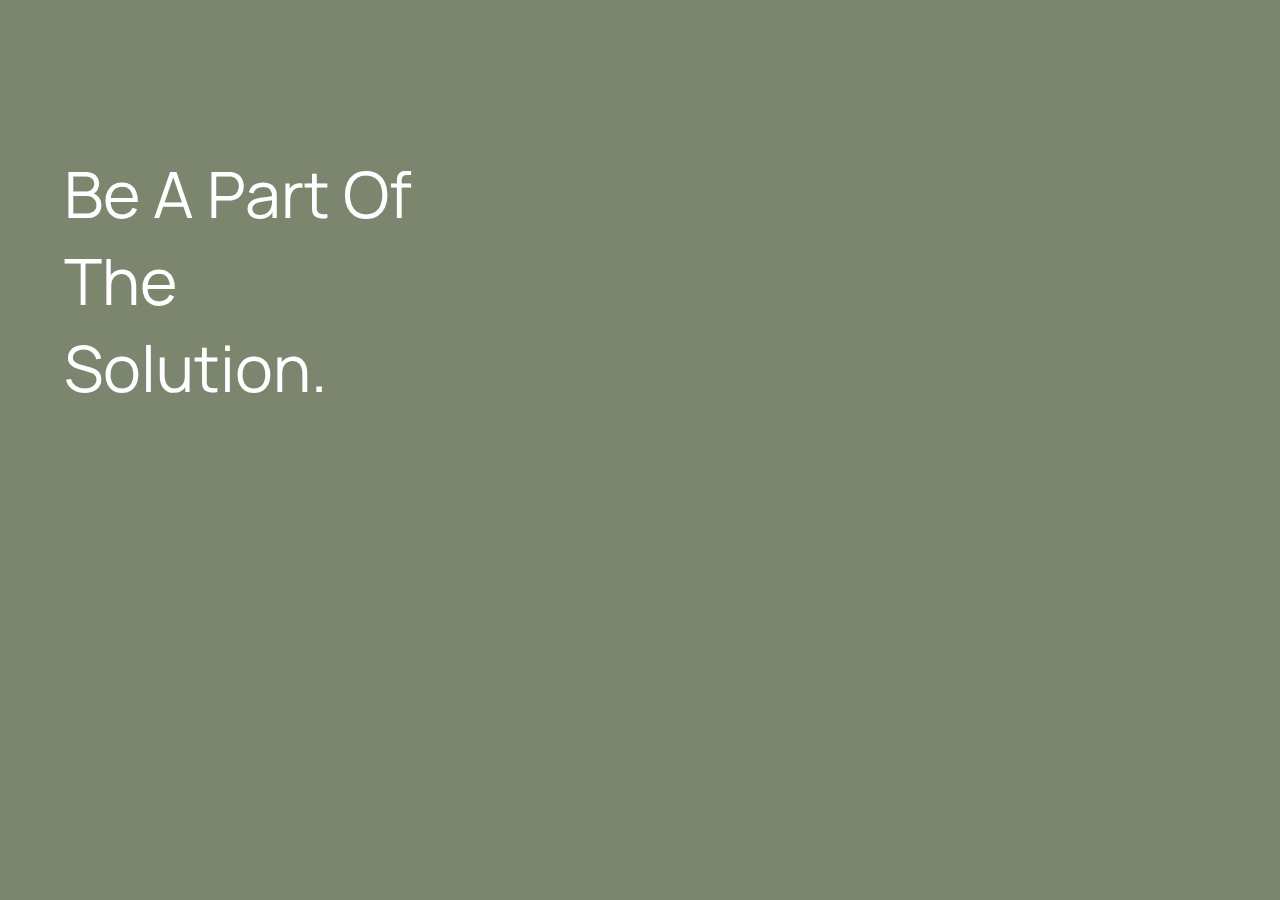
==== index.html @ 6ff99f73 "working on nav and header" ====
<!DOCTYPE html>
<html lang="en">
<head>
    <meta charset="UTF-8">
    <title>Home Page</title>
    <meta http-equiv="X-UA-Compatible" content="IE=edge">
    <meta name="author" content="Elizaveta Vygovskaia, Abraham Medina, Andrew Valdez, Allison Chu">
    <meta name="viewport" content="width=device-width, initial-scale=1.0">
    <link href="style.css" rel="stylesheet">
    <!-- Google Fonts-->
    <link rel="preconnect" href="https://fonts.googleapis.com">
    <link rel="preconnect" href="https://fonts.gstatic.com" crossorigin>
    <link href="https://fonts.googleapis.com/css2?family=Manrope:wght@200&display=swap" rel="stylesheet">
</head>
<body>
<!-- Header showcase-->

<!-- Navigation bar-->
<div class="image">
    <p class="header">Be A Part Of The Solution.</p>
</div>
</body>
</html>
---- style.css ----
body{
    margin-top: -64px;
    font-family: 'Manrope', sans-serif;
    margin-left: 0;
    margin-right: 0;
    background-color: #7c866e;
}

.image {
    background-image: url(img/bkg_img.png);
    height: 600px;
}

.header {
    padding-top: 150px;
    color: white;
    font-size: 400%;
    text-align: left;
    margin-left: 5%;
    width: 30%;
    height: 100px;
}
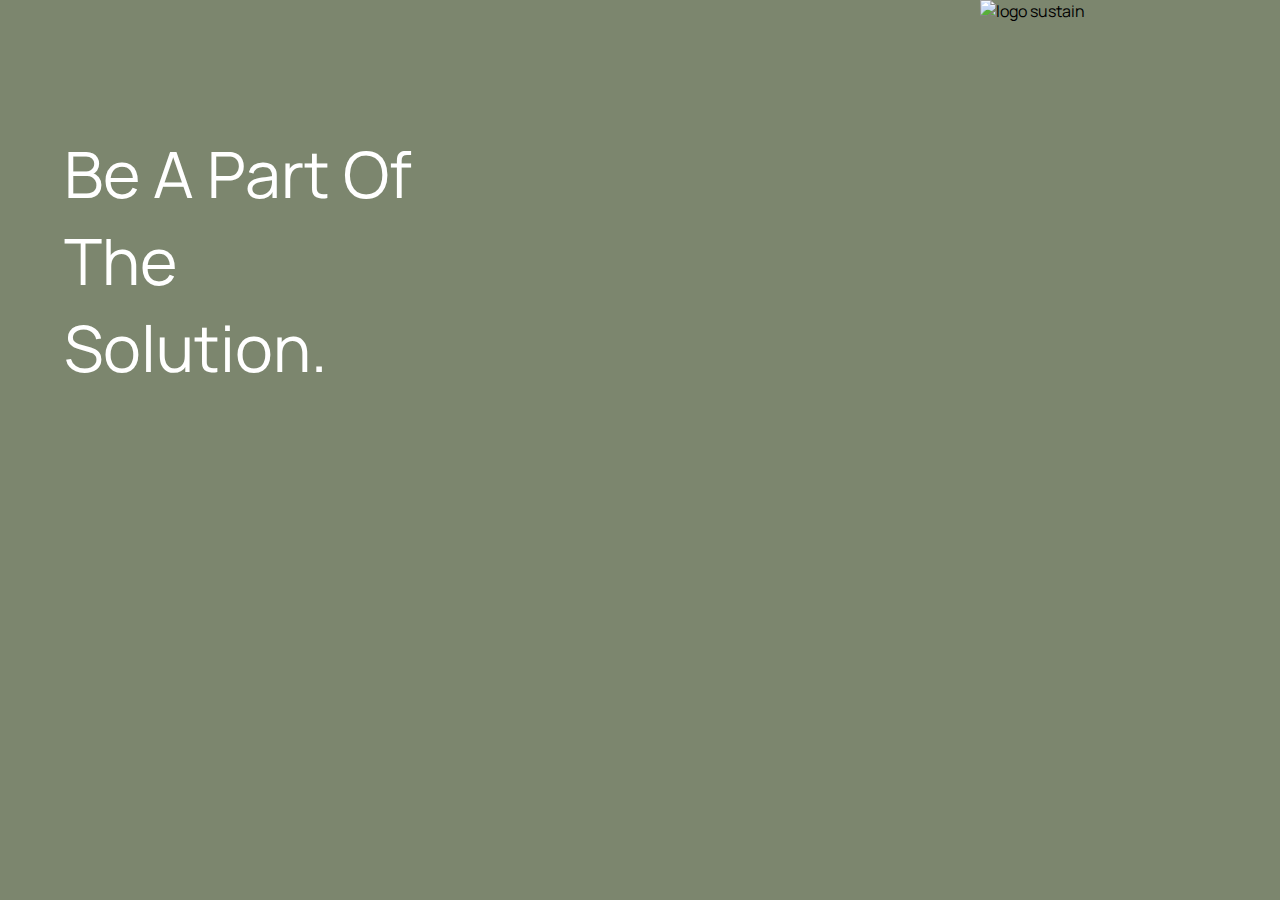
==== commit b289ff75: "added logo" ====
--- a/index.html
+++ b/index.html
@@ -15,7 +15,8 @@
 <body>
 <!-- Header showcase-->
 
-<!-- Navigation bar-->
+<img class="logo" src="./img/logo.png" align="right" alt="logo sustain">
+
 <div class="image">
     <p class="header">Be A Part Of The Solution.</p>
 </div>
--- a/style.css
+++ b/style.css
@@ -9,10 +9,17 @@
 .image {
     background-image: url(img/bkg_img.png);
     height: 600px;
+    -webkit-background-size: cover;
+    -moz-background-size: cover;
+    -o-background-size: cover;
+    background-size: cover;
 }
+.logo{
+    width: 300px;
 
+}
 .header {
-    padding-top: 150px;
+    padding-top: 130px;
     color: white;
     font-size: 400%;
     text-align: left;
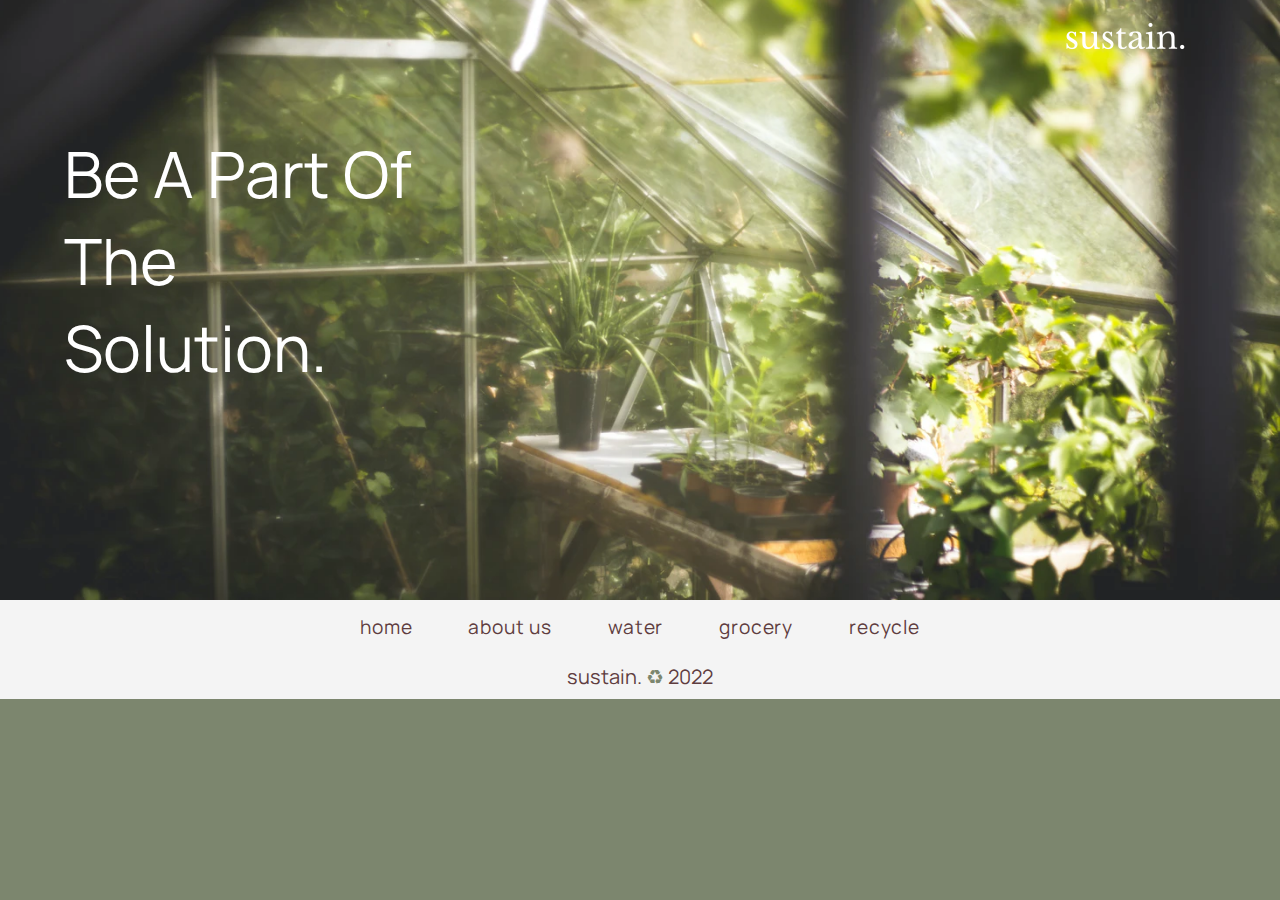
==== commit d0ab554a: "Added footer" ====
--- a/index.html
+++ b/index.html
@@ -15,10 +15,22 @@
 <body>
 <!-- Header showcase-->
 
-<img class="logo" src="./img/logo.png" align="right" alt="logo sustain">
+<a href="index.html"><img class="logo" src="./img/logo.png" align="right" alt="logo sustain"></a>
 
 <div class="image">
     <p class="header">Be A Part Of The Solution.</p>
 </div>
+
+<div class="nav_bar">
+        <a href="index.html"><span class="nav_sec">home</span></a>
+        <a href="aboutus.html"><span class="nav_sec">about us</span></a>
+        <a href="water.html"><span class="nav_sec">water</span></a>
+        <a href="grocery.html"><span class="nav_sec">grocery</span></a>
+        <a href="recycle.html"><span class="nav_sec">recycle</span></a>
+</div>
+
+ <div class="footer">
+        <div class="top">sustain. <span>&#9851;</span> 2022</div>
+</div>
 </body>
 </html>--- a/style.css
+++ b/style.css
@@ -1,8 +1,9 @@
-body{
+body {
     margin-top: -64px;
     font-family: 'Manrope', sans-serif;
     margin-left: 0;
     margin-right: 0;
+    margin-bottom: 0;
     background-color: #7c866e;
 }
 
@@ -14,10 +15,12 @@
     -o-background-size: cover;
     background-size: cover;
 }
-.logo{
+
+.logo {
     width: 300px;
 
 }
+
 .header {
     padding-top: 130px;
     color: white;
@@ -26,4 +29,92 @@
     margin-left: 5%;
     width: 30%;
     height: 100px;
+}
+
+.nav_bar {
+    display: block;
+
+    top: 0;
+
+    background-color: #F4F4F4;
+
+    padding-top: 1vh;
+    padding-bottom: 1vh;
+
+    text-align: center;
+    letter-spacing: 0.065vw;
+    font-family: 'Manrope',
+        sans-serif;
+    font-size: 1.25em;
+    color: #5F3D3F;
+
+    z-index: 0;
+}
+
+.nav_sec {
+    display: inline-block;
+    padding: 0px 2vw;
+
+    color: #5F3D3F;
+    ;
+
+    -webkit-transition: color 0.3s ease;
+    transition: color 0.3s ease;
+}
+
+.nav_sec:hover {
+    color: #bbb0b1;
+
+    -webkit-transition: color 0.3s ease-out;
+    transition: color 0.3s ease-out;
+}
+
+@media only screen and (max-width: 100vw) {
+    .nav_bar {
+        overflow-y: visible;
+
+        font-size: 1.2em;
+    }
+
+    .nav_sec {
+        padding: 5px 2vw;
+    }
+
+    .dropdown-content .nav_sec {
+        padding: 0;
+    }
+}
+
+.mapstitle {
+    display: flex;
+    flex-direction: column;
+    align-items: center;
+    justify-content: center;
+    font-size: 5vh;
+    color: white;
+    padding-bottom: 10vh;
+}
+
+#map {
+    height: 80vh;
+    /* The height is 400 pixels */
+    width: 70vw;
+    /* The width is the width of the web page */
+}
+
+.footer {
+    display: block;
+
+    background-color: #F4F4F4;
+    padding-top: 1vh;
+    padding-bottom: 1vh;
+
+    text-align: center;
+
+    font-size: 1.25em;
+    color: #5F3D3F
+}
+
+.footer span {
+    color: #7c866e;
 }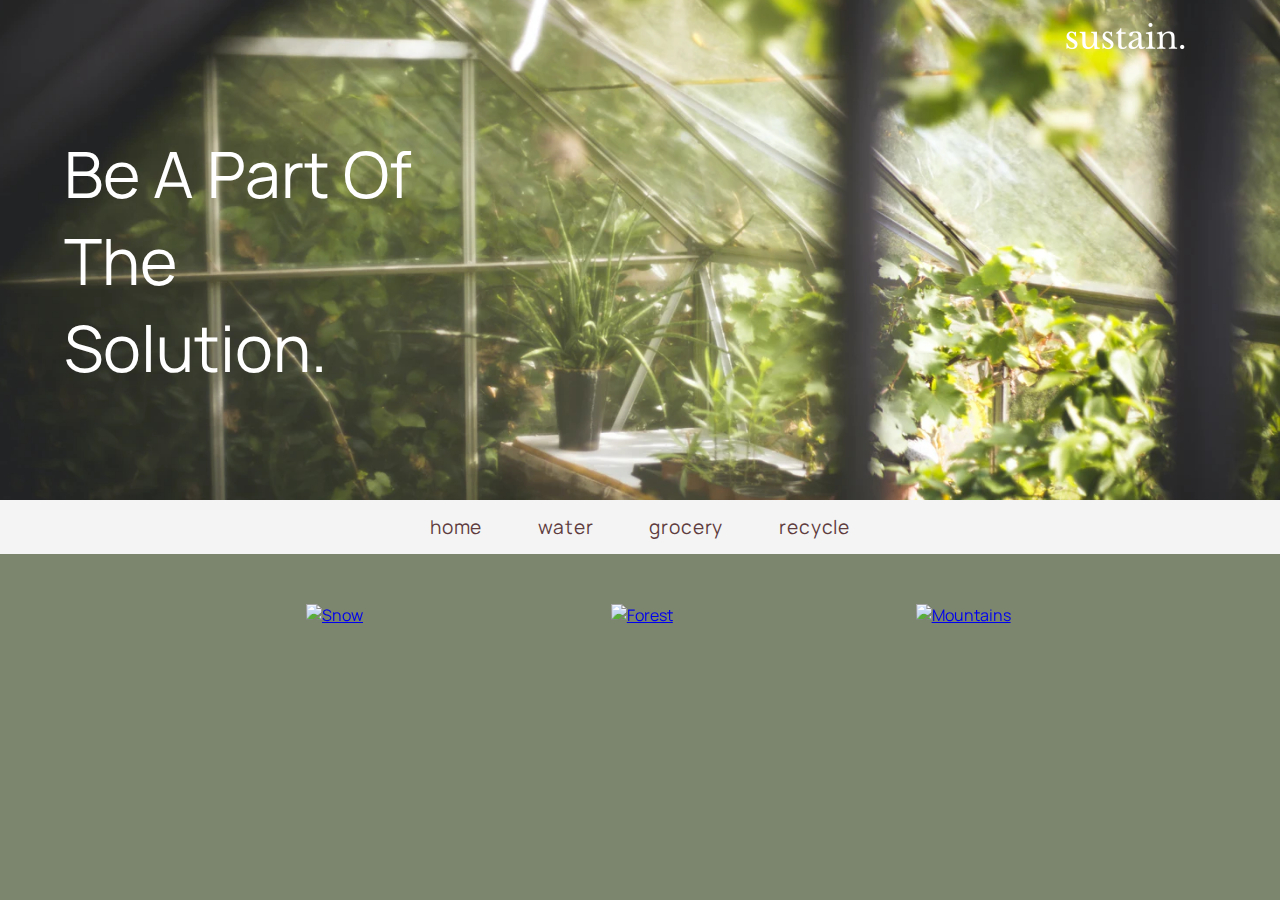
==== commit 0964373e: "homepage done" ====
--- a/index.html
+++ b/index.html
@@ -13,24 +13,56 @@
     <link href="https://fonts.googleapis.com/css2?family=Manrope:wght@200&display=swap" rel="stylesheet">
 </head>
 <body>
-<!-- Header showcase-->
 
-<a href="index.html"><img class="logo" src="./img/logo.png" align="right" alt="logo sustain"></a>
+
+<img class="logo" src="./img/logo.png" align="right" alt="logo sustain">
 
 <div class="image">
     <p class="header">Be A Part Of The Solution.</p>
 </div>
+<!-- Header showcase-->
+<div class="nav_bar">
+    <a href="index.html"><span class="nav_sec">home</span></a>
+    <a href="water.html"><span class="nav_sec">water</span></a>
+    <a href="grocery.html"><span class="nav_sec">grocery</span></a>
+    <a href="recycle.html"><span class="nav_sec">recycle</span></a>
+</div>
+<main>
+    <div class="row">
+        <div class="column">
+            <div class="container">
+                <a href="water.html">
+                    <img class="image_hover" src="./img/water.png" alt="Snow" style="width:100%">
 
-<div class="nav_bar">
-        <a href="index.html"><span class="nav_sec">home</span></a>
-        <a href="aboutus.html"><span class="nav_sec">about us</span></a>
-        <a href="water.html"><span class="nav_sec">water</span></a>
-        <a href="grocery.html"><span class="nav_sec">grocery</span></a>
-        <a href="recycle.html"><span class="nav_sec">recycle</span></a>
-</div>
+                    <div class="middle">
+                        <div class="text">water refill station</div>
+                    </div>
+                </a>
+            </div>
+        </div>
+        <div class="column">
+            <div class="container">
+                <a href="recycle.html">
+                    <img class="image_hover" src="./img/recycle.png" alt="Forest" style="width:100%">
+                    <div class="middle">
+                        <div class="text">water refill station</div>
+                    </div>
+                </a>
+            </div>
+        </div>
 
- <div class="footer">
-        <div class="top">sustain. <span>&#9851;</span> 2022</div>
-</div>
+        <div class="column">
+            <div class="container">
+                <a href="recycle.html">
+                    <img class="image_hover" src="./img/grocery.png" alt="Mountains" style="width:100%">
+                    <div class="middle">
+                        <div class="text">zero waste
+                            groceries</div>
+                    </div>
+                </a>
+            </div>
+        </div>
+    </div>
+</main>
 </body>
 </html>--- a/style.css
+++ b/style.css
@@ -3,13 +3,12 @@
     font-family: 'Manrope', sans-serif;
     margin-left: 0;
     margin-right: 0;
-    margin-bottom: 0;
     background-color: #7c866e;
 }
 
 .image {
-    background-image: url(img/bkg_img.png);
-    height: 600px;
+    background-image: url(./img/bkg_img.png);
+    height: 500px;
     -webkit-background-size: cover;
     -moz-background-size: cover;
     -o-background-size: cover;
@@ -33,7 +32,8 @@
 
 .nav_bar {
     display: block;
-
+    position: -webkit-sticky;
+    position: sticky;
     top: 0;
 
     background-color: #F4F4F4;
@@ -86,35 +86,59 @@
 }
 
 .mapstitle {
-    display: flex;
-    flex-direction: column;
-    align-items: center;
-    justify-content: center;
     font-size: 5vh;
+    text-align: center;
     color: white;
-    padding-bottom: 10vh;
 }
 
-#map {
-    height: 80vh;
-    /* The height is 400 pixels */
-    width: 70vw;
-    /* The width is the width of the web page */
+/* Three image containers (use 25% for four, and 50% for two, etc) */
+.column {
+    float: left;
+    width: 20%;
+    padding: 50px;
+}
+.row{
+    margin-left: 20%;
+}
+/* Clear floats after image containers */
+.row::after {
+    content: "";
+    clear: both;
+    display: table;
 }
 
-.footer {
-    display: block;
-
-    background-color: #F4F4F4;
-    padding-top: 1vh;
-    padding-bottom: 1vh;
-
-    text-align: center;
-
-    font-size: 1.25em;
-    color: #5F3D3F
+.container {
+    position: relative;
 }
 
-.footer span {
-    color: #7c866e;
+.image_hover {
+    opacity: 1;
+    height: auto;
+    transition: .5s ease;
+    backface-visibility: hidden;
+}
+
+.middle {
+    transition: .5s ease;
+    opacity: 0;
+    position: absolute;
+    top: 50%;
+    left: 50%;
+    transform: translate(-50%, -50%);
+    -ms-transform: translate(-50%, -50%);
+    text-align: center;
+}
+
+.container:hover .image_hover {
+    opacity: 0.5;
+}
+
+.container:hover .middle {
+    opacity: 1;
+}
+
+.text {
+    color: white;
+    font-size: 45px;
+    padding: 16px 32px;
 }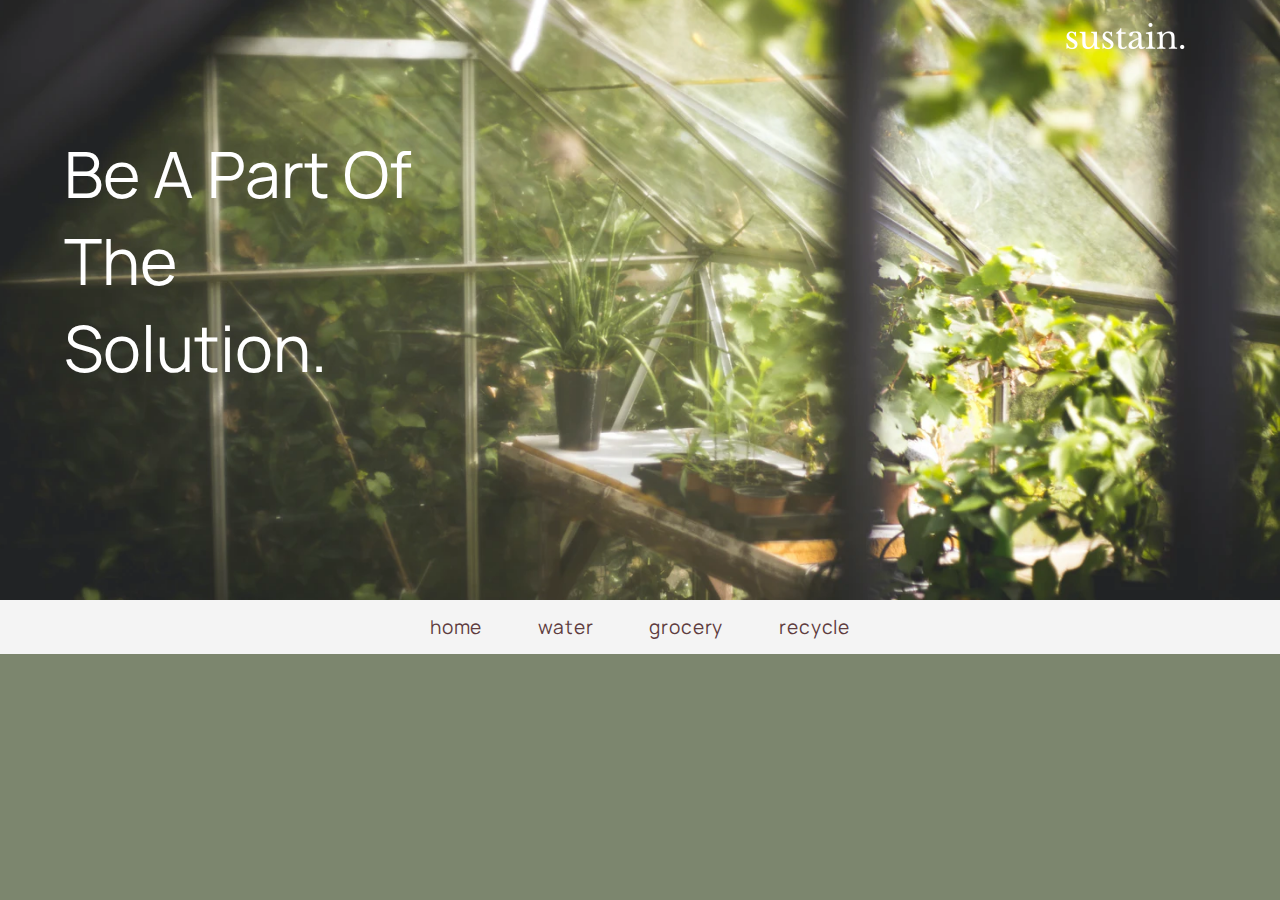
==== commit 436d00b4: "Merge remote-tracking branch 'origin/websiteHomePage' into websiteHomePage" ====
--- a/index.html
+++ b/index.html
@@ -13,56 +13,19 @@
     <link href="https://fonts.googleapis.com/css2?family=Manrope:wght@200&display=swap" rel="stylesheet">
 </head>
 <body>
+<!-- Header showcase-->
 
-
-<img class="logo" src="./img/logo.png" align="right" alt="logo sustain">
+<a href="index.html"><img class="logo" src="./img/logo.png" align="right" alt="logo sustain"></a>
 
 <div class="image">
     <p class="header">Be A Part Of The Solution.</p>
 </div>
-<!-- Header showcase-->
+
 <div class="nav_bar">
-    <a href="index.html"><span class="nav_sec">home</span></a>
-    <a href="water.html"><span class="nav_sec">water</span></a>
-    <a href="grocery.html"><span class="nav_sec">grocery</span></a>
-    <a href="recycle.html"><span class="nav_sec">recycle</span></a>
+        <a href="index.html"><span class="nav_sec">home</span></a>
+        <a href="water.html"><span class="nav_sec">water</span></a>
+        <a href="grocery.html"><span class="nav_sec">grocery</span></a>
+        <a href="recycle.html"><span class="nav_sec">recycle</span></a>
 </div>
-<main>
-    <div class="row">
-        <div class="column">
-            <div class="container">
-                <a href="water.html">
-                    <img class="image_hover" src="./img/water.png" alt="Snow" style="width:100%">
-
-                    <div class="middle">
-                        <div class="text">water refill station</div>
-                    </div>
-                </a>
-            </div>
-        </div>
-        <div class="column">
-            <div class="container">
-                <a href="recycle.html">
-                    <img class="image_hover" src="./img/recycle.png" alt="Forest" style="width:100%">
-                    <div class="middle">
-                        <div class="text">water refill station</div>
-                    </div>
-                </a>
-            </div>
-        </div>
-
-        <div class="column">
-            <div class="container">
-                <a href="recycle.html">
-                    <img class="image_hover" src="./img/grocery.png" alt="Mountains" style="width:100%">
-                    <div class="middle">
-                        <div class="text">zero waste
-                            groceries</div>
-                    </div>
-                </a>
-            </div>
-        </div>
-    </div>
-</main>
 </body>
 </html>--- a/style.css
+++ b/style.css
@@ -7,8 +7,8 @@
 }
 
 .image {
-    background-image: url(./img/bkg_img.png);
-    height: 500px;
+    background-image: url(img/bkg_img.png);
+    height: 600px;
     -webkit-background-size: cover;
     -moz-background-size: cover;
     -o-background-size: cover;
@@ -89,56 +89,4 @@
     font-size: 5vh;
     text-align: center;
     color: white;
-}
-
-/* Three image containers (use 25% for four, and 50% for two, etc) */
-.column {
-    float: left;
-    width: 20%;
-    padding: 50px;
-}
-.row{
-    margin-left: 20%;
-}
-/* Clear floats after image containers */
-.row::after {
-    content: "";
-    clear: both;
-    display: table;
-}
-
-.container {
-    position: relative;
-}
-
-.image_hover {
-    opacity: 1;
-    height: auto;
-    transition: .5s ease;
-    backface-visibility: hidden;
-}
-
-.middle {
-    transition: .5s ease;
-    opacity: 0;
-    position: absolute;
-    top: 50%;
-    left: 50%;
-    transform: translate(-50%, -50%);
-    -ms-transform: translate(-50%, -50%);
-    text-align: center;
-}
-
-.container:hover .image_hover {
-    opacity: 0.5;
-}
-
-.container:hover .middle {
-    opacity: 1;
-}
-
-.text {
-    color: white;
-    font-size: 45px;
-    padding: 16px 32px;
 }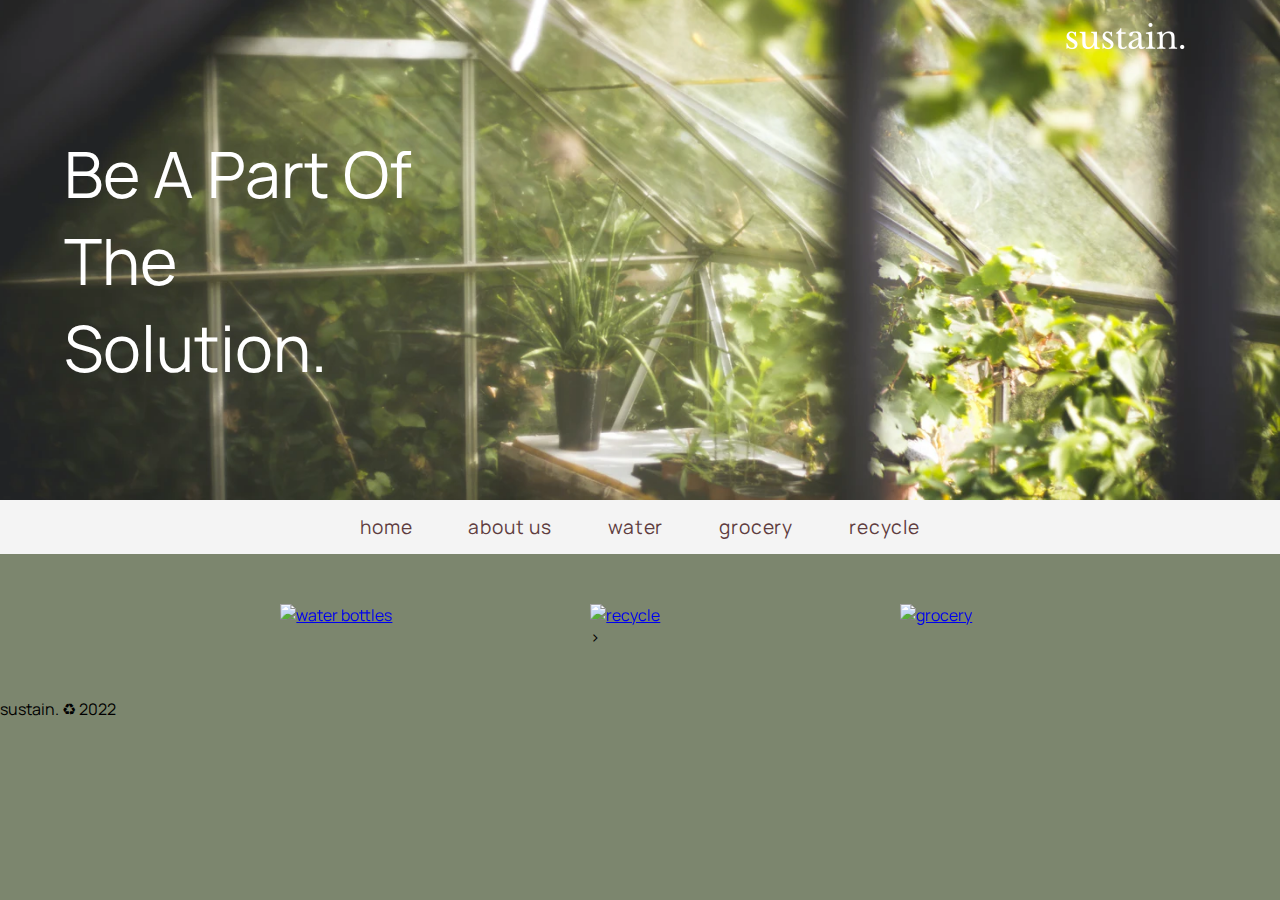
==== commit 76706865: "homepage done" ====
--- a/index.html
+++ b/index.html
@@ -22,10 +22,52 @@
 </div>
 
 <div class="nav_bar">
-        <a href="index.html"><span class="nav_sec">home</span></a>
-        <a href="water.html"><span class="nav_sec">water</span></a>
-        <a href="grocery.html"><span class="nav_sec">grocery</span></a>
-        <a href="recycle.html"><span class="nav_sec">recycle</span></a>
+    <a href="index.html"><span class="nav_sec">home</span></a>
+    <a href="aboutus.html"><span class="nav_sec">about us</span></a>
+    <a href="water.html"><span class="nav_sec">water</span></a>
+    <a href="grocery.html"><span class="nav_sec">grocery</span></a>
+    <a href="recycle.html"><span class="nav_sec">recycle</span></a>
 </div>
+<main>
+    <div class="row">
+        <div class="column">
+            <div class="container">
+                <a href="water.html">
+                    <img class="image_hvr" src="./img/water.png" alt="water bottles" style="width:100%">
+                    <div class="middle">
+                        <div class="text">water refill station</div>
+                    </div>
+                </a>
+            </div>
+        </div>
+        <div class="column">
+            <div class="container">
+                <a href="recycle.html">
+                    <img class="image_hvr" src="./img/recycle.png" alt="recycle" style="width:100%">
+                    <div class="middle">
+                        <div class="text">find recycle center</div>
+                    </div>
+                </a>>
+            </div>
+        </div>
+        <div class="column">
+            <div class="container">
+                <a href="grocery.html">
+                    <img class="image_hvr" src="./img/grocery.png" alt="grocery" style="width:100%">
+                    <div class="middle">
+                        <div class="text">zero waste
+                            groceries</div>
+                    </div>
+                </a>
+            </div>
+        </div>
+    </div>
+</main>
+<footer>
+    <div class="footer">
+        <div class="top">sustain. <span>&#9851;</span> 2022</div>
+    </div>
+</footer>
+
 </body>
 </html>--- a/style.css
+++ b/style.css
@@ -8,7 +8,7 @@
 
 .image {
     background-image: url(img/bkg_img.png);
-    height: 600px;
+    height: 500px;
     -webkit-background-size: cover;
     -moz-background-size: cover;
     -o-background-size: cover;
@@ -89,4 +89,57 @@
     font-size: 5vh;
     text-align: center;
     color: white;
+}
+
+/* Three image containers (use 25% for four, and 50% for two, etc) */
+.column {
+    float: left;
+    width: 20%;
+    padding: 50px;
+}
+.row{
+    margin-left: 18%;
+}
+/* Clear floats after image containers */
+.row::after {
+    content: "";
+    clear: both;
+    display: table;
+}
+.container {
+    position: relative;
+}
+
+.image_hvr {
+    opacity: 1;
+    display: block;
+    width: 100%;
+    height: auto;
+    transition: .5s ease;
+    backface-visibility: hidden;
+}
+
+.middle {
+    transition: .5s ease;
+    opacity: 0;
+    position: absolute;
+    top: 50%;
+    left: 50%;
+    transform: translate(-50%, -50%);
+    -ms-transform: translate(-50%, -50%);
+    text-align: center;
+}
+
+.container:hover .image_hvr {
+    opacity: 0.3;
+}
+
+.container:hover .middle {
+    opacity: 1;
+}
+
+.text {
+    color: white;
+    font-size: 45px;
+    padding: 16px 32px;
 }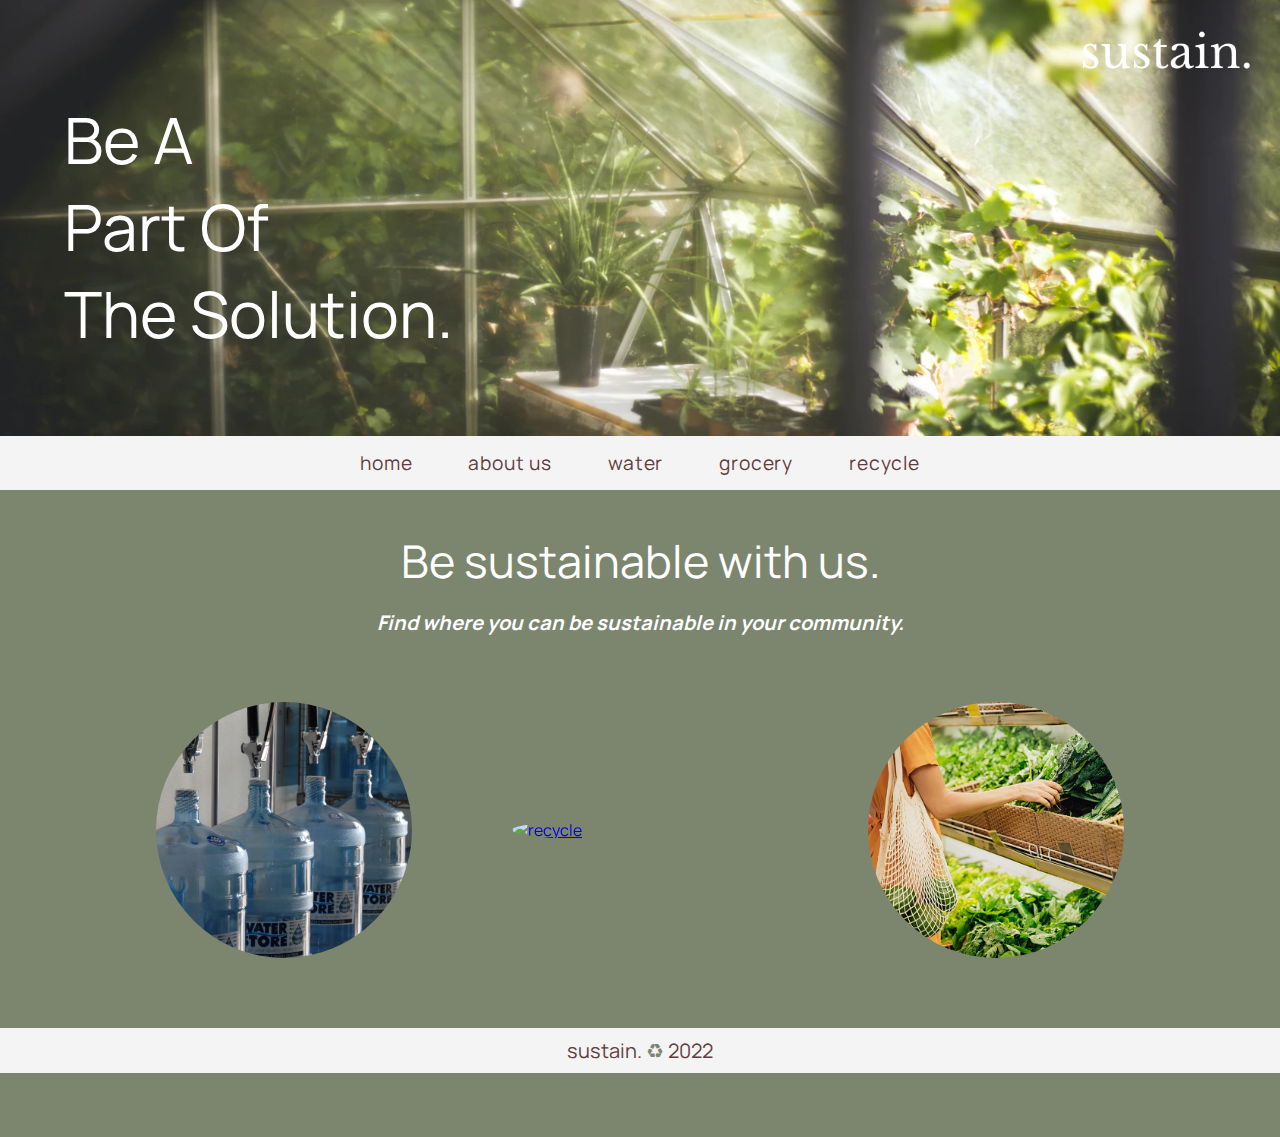
==== commit b05a22b8: "Restyled index logo" ====
--- a/index.html
+++ b/index.html
@@ -14,11 +14,16 @@
 </head>
 <body>
 <!-- Header showcase-->
-
-<a href="index.html"><img class="logo" src="./img/logo.png" align="right" alt="logo sustain"></a>
-
 <div class="image">
-    <p class="header">Be A Part Of The Solution.</p>
+    <div class="header">
+        <p>Be A </p>
+        <p>Part Of </p>
+        <p>The Solution.</p>
+    </div>
+    
+</div>
+<div class="logo">
+        <a href="index.html"><img src="./img/logo.png" alt="logo sustain"></a>
 </div>
 
 <div class="nav_bar">
@@ -28,6 +33,11 @@
     <a href="grocery.html"><span class="nav_sec">grocery</span></a>
     <a href="recycle.html"><span class="nav_sec">recycle</span></a>
 </div>
+
+<div class="title">
+    <p>Be sustainable with us.</p>
+</div>
+<h2 style="color: white; font-size: 20px; font-style: italic; text-align: center;">Find where you can be sustainable in your community.</h2>
 <main>
     <div class="row">
         <div class="column">
@@ -47,7 +57,7 @@
                     <div class="middle">
                         <div class="text">find recycle center</div>
                     </div>
-                </a>>
+                </a>
             </div>
         </div>
         <div class="column">
--- a/style.css
+++ b/style.css
@@ -3,31 +3,50 @@
     font-family: 'Manrope', sans-serif;
     margin-left: 0;
     margin-right: 0;
+    margin-bottom: 0;
     background-color: #7c866e;
+}
+
+p {
+    margin: 0;
 }
 
 .image {
     background-image: url(img/bkg_img.png);
+
     height: 500px;
     -webkit-background-size: cover;
     -moz-background-size: cover;
     -o-background-size: cover;
     background-size: cover;
+    display: flex;
+    flex-direction: row;
 }
 
 .logo {
-    width: 300px;
-
+    position: absolute;
+    right: 0;
+    top: 0;
+    padding-top: 30px;
+    margin-left: 85vw;
+    width: 200px;
+    height: 100px;
+}
+
+.logo img {
+    width: 175px;
+    height: auto;
 }
 
 .header {
-    padding-top: 130px;
+    padding-top: 160px;
     color: white;
     font-size: 400%;
     text-align: left;
     margin-left: 5%;
     width: 30%;
     height: 100px;
+    white-space: nowrap;
 }
 
 .nav_bar {
@@ -85,10 +104,66 @@
     }
 }
 
-.mapstitle {
+.title {
+    text-align: center;
     font-size: 5vh;
-    text-align: center;
-    color: white;
+    color: white;
+    padding-top: 40px;
+}
+
+.mapbody {
+    display: flex;
+    flex-direction: column;
+    align-items: center;
+    justify-content: center;
+    padding-top: 30px;
+    padding-bottom: 30px;
+}
+
+#map {
+    height: 80vh;
+    /* The height is 400 pixels */
+    width: 70vw;
+    /* The width is the width of the web page */
+}
+
+.footer {
+    display: block;
+
+    background-color: #F4F4F4;
+    padding-top: 1vh;
+    padding-bottom: 1vh;
+
+    text-align: center;
+
+    font-size: 1.25em;
+    color: #5F3D3F
+}
+
+.footer span {
+    color: #7c866e;
+}
+
+.description {
+    display: flex;
+    flex-direction: column;
+    align-items: center;
+    justify-content: center;
+    font-size: 5vh;
+    color: white;
+    padding-bottom: 10vh;
+}
+
+.circleBase {
+    width: 20vw;
+    height: 20vh;
+    border-radius: 50%;
+    padding-bottom: 10vh;
+}
+
+.circleBase img {
+    width: 100%;
+    border-radius: 50%;
 }
 
 /* Three image containers (use 25% for four, and 50% for two, etc) */
@@ -97,15 +172,22 @@
     width: 20%;
     padding: 50px;
 }
-.row{
-    margin-left: 18%;
-}
+
+.row {
+    display: flex;
+    flex-direction: row;
+    align-items: center;
+    justify-content: center;
+    padding-bottom: 20px;
+}
+
 /* Clear floats after image containers */
 .row::after {
     content: "";
     clear: both;
     display: table;
 }
+
 .container {
     position: relative;
 }
@@ -117,6 +199,7 @@
     height: auto;
     transition: .5s ease;
     backface-visibility: hidden;
+    border-radius: 50%;
 }
 
 .middle {
@@ -140,6 +223,6 @@
 
 .text {
     color: white;
-    font-size: 45px;
+    font-size: 30px;
     padding: 16px 32px;
 }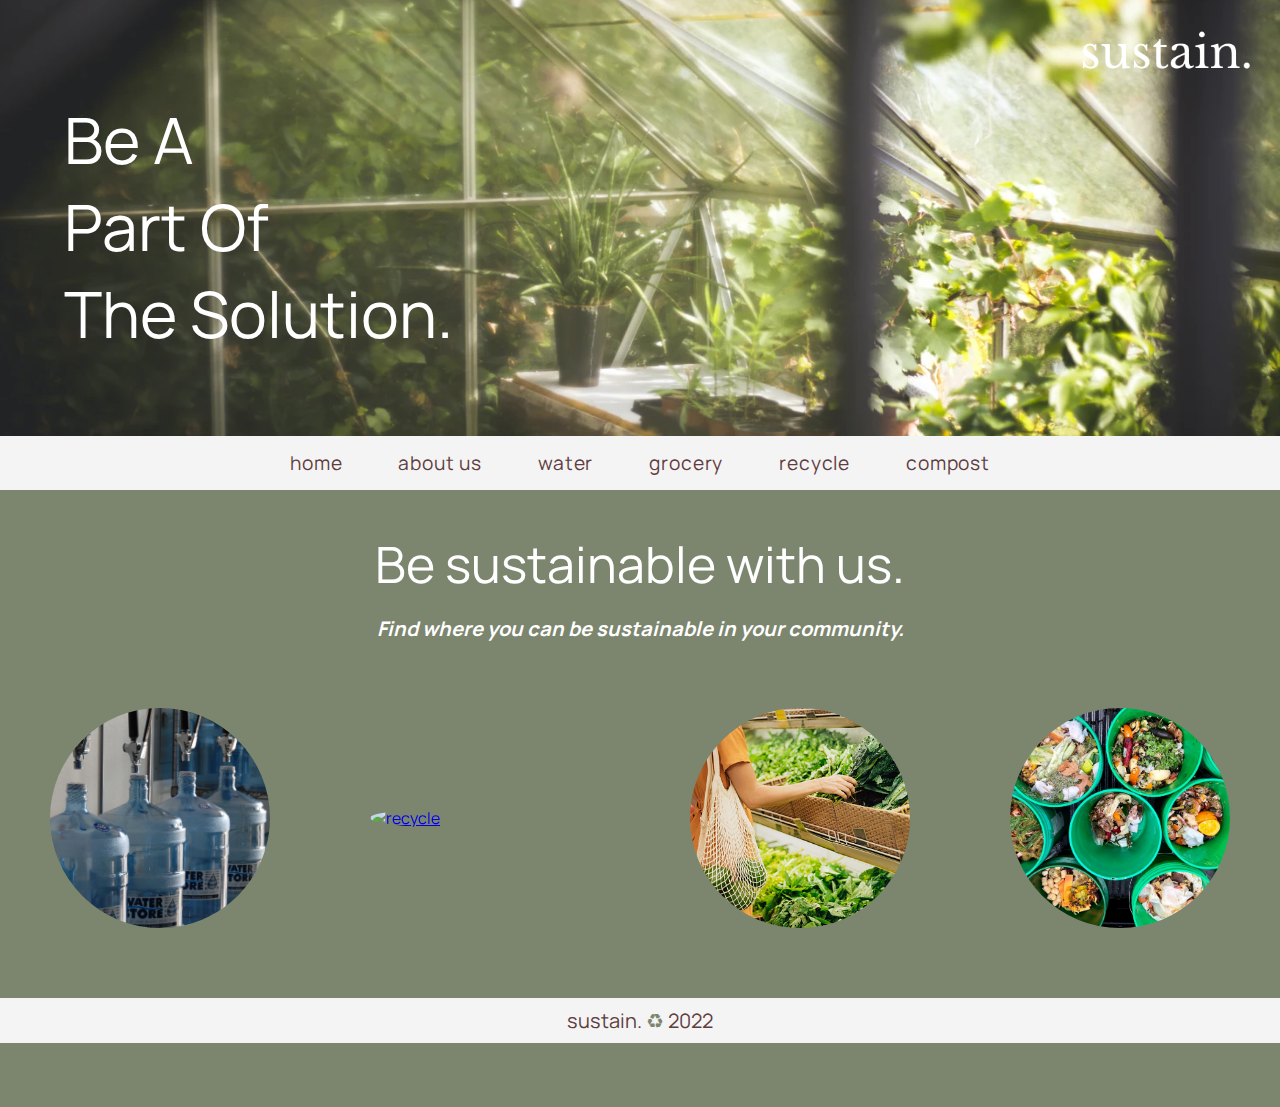
==== commit c1a05645: "Added feedback forms" ====
--- a/index.html
+++ b/index.html
@@ -32,6 +32,7 @@
     <a href="water.html"><span class="nav_sec">water</span></a>
     <a href="grocery.html"><span class="nav_sec">grocery</span></a>
     <a href="recycle.html"><span class="nav_sec">recycle</span></a>
+    <a href="compost.html"><span class="nav_sec">compost</span></a>
 </div>
 
 <div class="title">
@@ -71,6 +72,16 @@
                 </a>
             </div>
         </div>
+        <div class="column">
+            <div class="container">
+                <a href="compost.html">
+                    <img class="image_hvr" src="./img/compost.png" alt="compost" style="width:100%">
+                    <div class="middle">
+                        <div class="text">find compost center</div>
+                    </div>
+                </a>
+            </div>
+        </div>
     </div>
 </main>
 <footer>
--- a/style.css
+++ b/style.css
@@ -10,6 +10,13 @@
 p {
     margin: 0;
 }
+
+h1 {
+    color: white;
+    font-size: 25px;
+    width: 30vw;
+}
+
 
 .image {
     background-image: url(img/bkg_img.png);
@@ -106,9 +113,10 @@
 
 .title {
     text-align: center;
-    font-size: 5vh;
+    font-size: 50px;
     color: white;
     padding-top: 40px;
+    white-space: nowrap;
 }
 
 .mapbody {
@@ -118,13 +126,6 @@
     justify-content: center;
     padding-top: 30px;
     padding-bottom: 30px;
-}
-
-#map {
-    height: 80vh;
-    /* The height is 400 pixels */
-    width: 70vw;
-    /* The width is the width of the web page */
 }
 
 .footer {
@@ -146,19 +147,20 @@
 
 .description {
     display: flex;
-    flex-direction: column;
+    flex-direction: row;
     align-items: center;
     justify-content: center;
-    font-size: 5vh;
-    color: white;
-    padding-bottom: 10vh;
-}
+    font-size: 50px;
+    color: white;
+    height: 450px;
+}
+
 
 .circleBase {
-    width: 20vw;
-    height: 20vh;
+    width: 400px;
+    height: auto;
     border-radius: 50%;
-    padding-bottom: 10vh;
+    margin-right: 10vh;
 }
 
 .circleBase img {
@@ -225,4 +227,37 @@
     color: white;
     font-size: 30px;
     padding: 16px 32px;
+}
+
+.feedback {
+    display: flex;
+    flex-direction: column;
+    align-items: left;
+    justify-content: center;
+    color: white;
+    width: 400px;
+    font-size: 30px;
+}
+
+input[type=text] {
+    padding: 5px;
+    border: 2px solid #ccc;
+    -webkit-border-radius: 5px;
+    border-radius: 5px;
+    width: 515px;
+
+}
+
+input[type=text]:focus {
+    border-color: #333;
+}
+
+input[type=submit] {
+    padding: 15px 233px;
+    background: #bbb0b1;
+    border: 0 none;
+    font-size: 20px;
+    cursor: pointer;
+    -webkit-border-radius: 5px;
+    border-radius: 5px;
 }